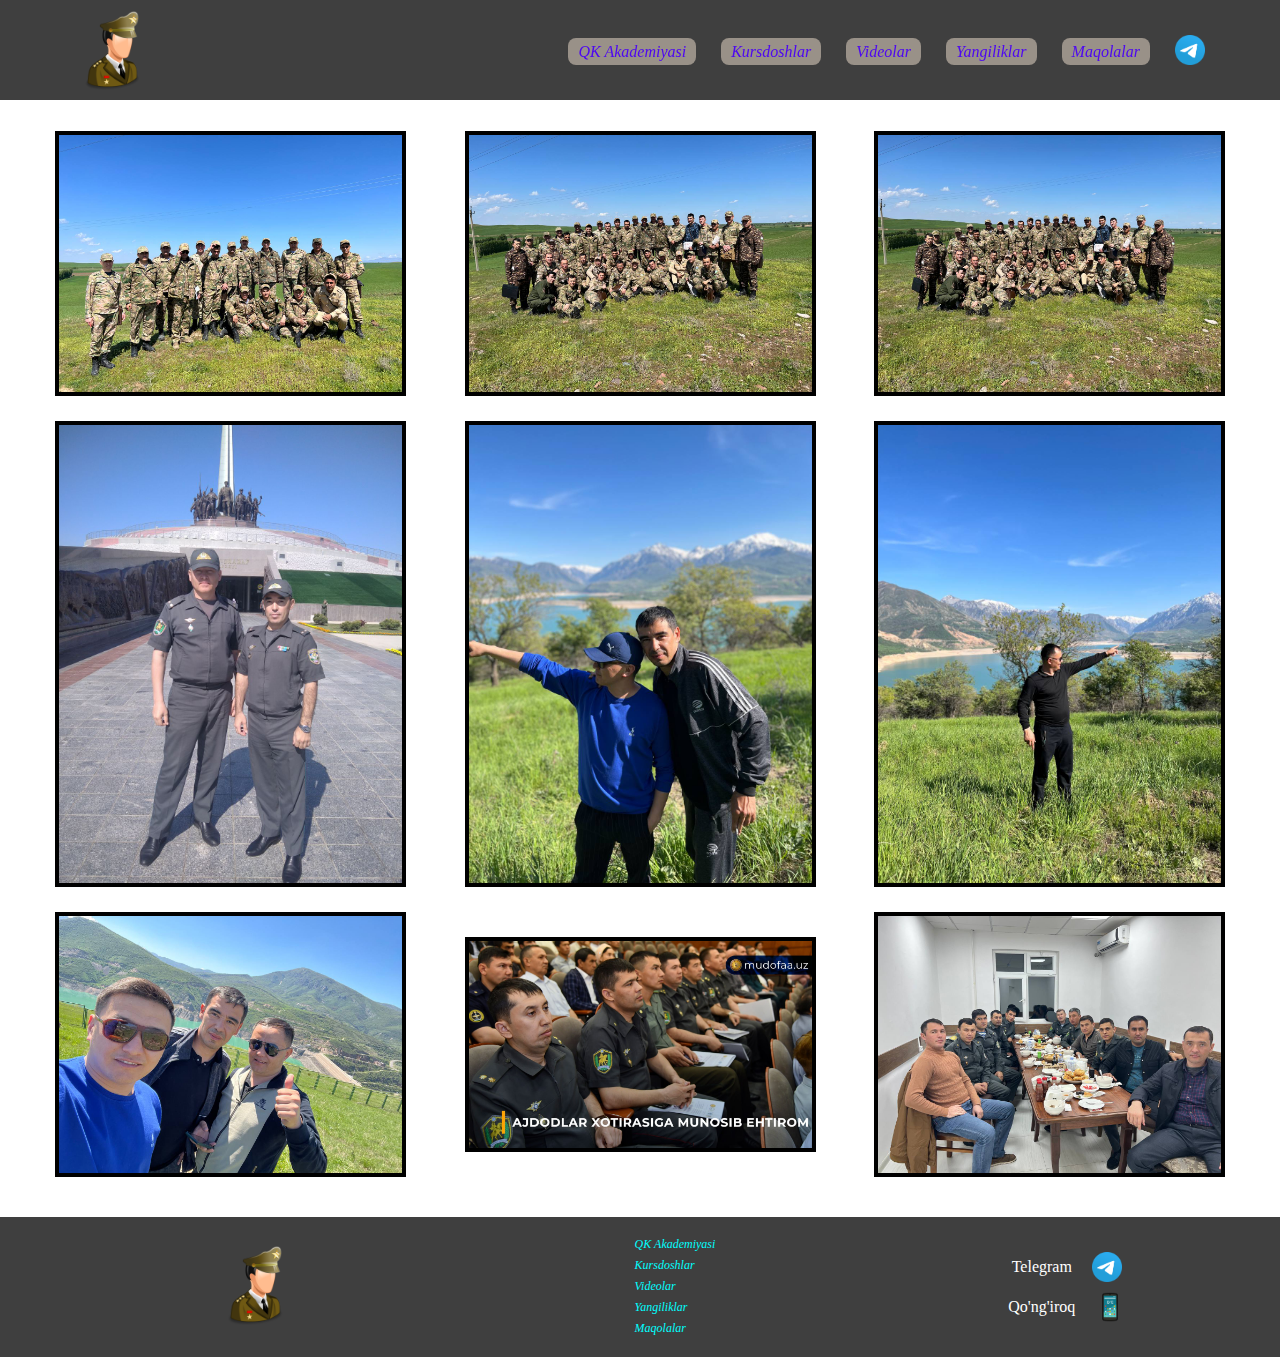
==== pages/Fotolavha/photo.html @ 2b433b81 "Akademiya saytimni 1-versiyasi" ====
<!DOCTYPE html>
<html lang="en">
<head>
    <meta charset="UTF-8">
    <meta http-equiv="X-UA-Compatible" content="IE=edge">
    <meta name="viewport" content="width=device-width, initial-scale=1.0">
    <link rel="stylesheet" href="styles/main.css">
    <title>Fotolavhalar</title>
</head>
<body>
  <header class="header">
    <div class="container">
      <div class="header__content">
        <a href="../../index.html" class="header__content-link-image">
          <img
            src="images/logo.png"
            alt="logo"
            class="header__content-image"
          />
        </a>
        <ul class="header__content-list">
          <li class="header__content-item">
            <a
              href="https://akad.uz/"
              target="_blank"
              class="header__content-link"
            >
              QK Akademiyasi
            </a>
          </li>
          <li class="header__content-item">
            <a href="../Kursdoshlar/klass.html" class="header__content-link"> Kursdoshlar </a>
          </li>
          <!-- <li class="header__content-item">
            <a href="../Fotolavha/photo.html" class="header__content-link"> Fotolavhalar </a>
          </li> -->
          <li class="header__content-item">
            <a href="../Video/video.html" class="header__content-link"> Videolar </a>
          </li>
          <li class="header__content-item">
            <a href="https://kun.uz/" target="_blank" class="header__content-link"> Yangiliklar </a>
          </li>
          <li class="header__content-item">
            <a href="#!" class="header__content-link"> Maqolalar </a>
          </li>
          <a target="_blank" href="https://t.me/+H0-gUC_6bEk1OTli" class="header__content-tgr">
            <img
              class="header__content-tgr"
              src="images/telegram.png"
              alt="tlg"
            />
          </a>
        </ul>
      </div>
    </div>
  </header>

  <section id="head">
  </section>

  <section class="stiker">
    <div class="container">
        <div class="stiker__content">
            <a class="stiker__content-link" href="#head">
                <img src="images/strelka.png" alt="strelka" class="stiker__content-image">
            </a>
        </div>
    </div>
</section>

      <main class="main">
        <div class="container">
          <div class="main__content">
            <img src="photos/4.jpg" alt="foto" class="main__content-image">
            <img src="photos/2.jpg" alt="foto" class="main__content-image">
            <img src="photos/3.jpg" alt="foto" class="main__content-image">
            <img src="photos/1.jpg" alt="foto" class="main__content-image">
            <img src="photos/5.jpg" alt="foto" class="main__content-image">
            <img src="photos/6.jpg" alt="foto" class="main__content-image">
            <img src="photos/8.jpg" alt="foto" class="main__content-image">
            <img src="photos/7.jpg" alt="foto" class="main__content-image">
            <img src="photos/9.jpg" alt="foto" class="main__content-image">
          </div>
        </div>
      </main>

      <footer class="footer">
        <div class="container">
          <div class="footer__content">
            <a href="../../index.html" class="footer__content-link-image">
              <img
                src="images/logo.png"
                alt="logo"
                class="footer__content-image"
              />
            </a>
            <ul class="footer__content-list1">
              <li class="footer__content-item">
                <a
                  href="https://akad.uz/"
                  target="_blank"
                  class="footer__content-link">
                  QK Akademiyasi
                </a>
              </li>
              <li class="footer__content-item">
                <a href="../Kursdoshlar/klass.html" class="footer__content-link"> Kursdoshlar </a>
              </li>
              <!-- <li class="footer__content-item">
                <a href="../Fotolavha/photo.html" class="footer__content-link"> Fotolavhalar </a>
              </li> -->
              <li class="footer__content-item">
                <a href="../Video/video.html" class="footer__content-link"> Videolar </a>
              </li>
              <li class="footer__content-item">
                <a href="https://kun.uz/"  target="_blank" class="footer__content-link"> Yangiliklar </a>
              </li>
              <li class="footer__content-item">
                <a href="#!" class="footer__content-link"> Maqolalar </a>
              </li>
            </ul>
            <ul class="footer__content-list2">
              <a href="https://t.me/+H0-gUC_6bEk1OTli" target="_blank" class="footer__content-tgr">Telegram
                <img
                  class="footer__content-tgr"
                  src="images/telegram.png"
                  alt="tlg"
                />
              </a>
              <a href="tel: +998917769944" class="footer__content-tel">Qo'ng'iroq
                <img
                  class="footer__content-tel"
                  src="images/telefon.png"
                  alt="tel"
                />
              </a>
            </ul>
          </div>
        </div>
      </footer>
</body>
</html>
---- pages/Fotolavha/styles/main.css ----
/* Setting start  */

* {
    padding: 0;
    margin: 0;
    box-sizing: border-box;
    list-style: none;
    text-decoration: none;
    scroll-behavior: smooth;
}

.container {
    max-width: 1200px;
    margin: 0 auto;
    padding: 0 15px;
}

/* Setting end */

/* ***************************************************************** */

/* Header start */

.header {
    background-color: rgba(0, 0, 0, 0.753);
    height: 100px;
    padding: 10px 0;
    width: 100%;
    z-index: 9999;
    top: 0;
    position: fixed;
}

.header__content {
    display: flex;
    justify-content: space-between;
    align-items: center;
}

.header__content-image {
    width: 100px;
    padding-left: 20px;
    transition: .5s;
}

.header__content-image:hover {
    transform: scale(1.1);
} 

.header__content-list {
    display: flex;
    justify-content: space-between;
    align-items: center;
    flex-direction: row;
    gap: 25px;
}

.header__content-link {
    color: #4e09f0;
    font-family: Georgia, 'Times New Roman', Times, serif;
    font-style: italic;
    font-weight: 500;
    padding: 5px 10px;
    background-color: rgba(250, 235, 215, 0.479);
    border-radius: 8px;
    transition: .3s;
}

.header__content-link:hover {
    background-color: #4e09f096;
    color: chartreuse;
    border-bottom: 3px solid chartreuse;
    border-right: 3px solid chartreuse;
}

.header__content-tgr {
    width: 50px;
    padding-right: 20px;
    transition: .5s;
}

.header__content-tgr:hover {
    transform: scale(1.05);
}

/* Header end*/
 
/* ************************************************** */

/* #Head start */
#head {
    height: 131px;
}
/* #Head end */

/* Stiker start */

.stiker__content-image {
    width: 50px;
    position: fixed;
    bottom: 0px;
    transition: .3s;
    left: 1286px;
}

.stiker__content-image:hover {
    transform: rotateY(180deg);
}

/* Stiker end */

/* ****************************************************** */

/* Main start */

.main__content {
    display: flex;
    justify-content: space-between;
    gap: 25px;
    align-items: center;
    flex-wrap: wrap;
    margin-bottom: 40px;
}

.main__content-image {
    max-width: 30%;
    border: 4px solid black;
    transition: .3s;
} 
.main__content-image:hover {
    transform: scale(1.05);
}

/* Main end */

/* ************************************************** */

/* Footer start */

.footer {
    background-color: rgba(0, 0, 0, 0.753);
}

.footer__content {
    display: flex;
    justify-content: space-around;
    align-items: center;
    gap: 50px;
    height: 140px;
}

.footer__content-image {
    width: 100px;
    padding-left: 20px;
    transition: .5s;
}

.footer__content-image:hover {
    transform: scale(1.2)
}

.footer__content-list1, .footer__content-list2 {
    display: flex;
    flex-direction: column;
}

.footer__content-link {
    color: aqua;
    font-family: Georgia, 'Times New Roman', Times, serif;
    font-weight: 500;
    font-style: italic;
    font-size: 12px;
    line-height: 21px;
    transition: .3s;
}

.footer__content-link:hover {
    color: chartreuse;
    border-bottom: 1px solid chartreuse;
}


.footer__content-tgr, .footer__content-tel  {
    display: flex;
    flex-direction: row;
    align-items: center;
    gap: 20px;
    justify-content: center;
    line-height: 40px;
    color: white;
    transition: .3s;
}

.footer__content-tgr:hover, .footer__content-tel:hover {
    color: chartreuse;
    transform: scale(1.05);
}


.footer__content-tgr, .footer__content-tel {
    width: 30px;
}

/* Footer end */
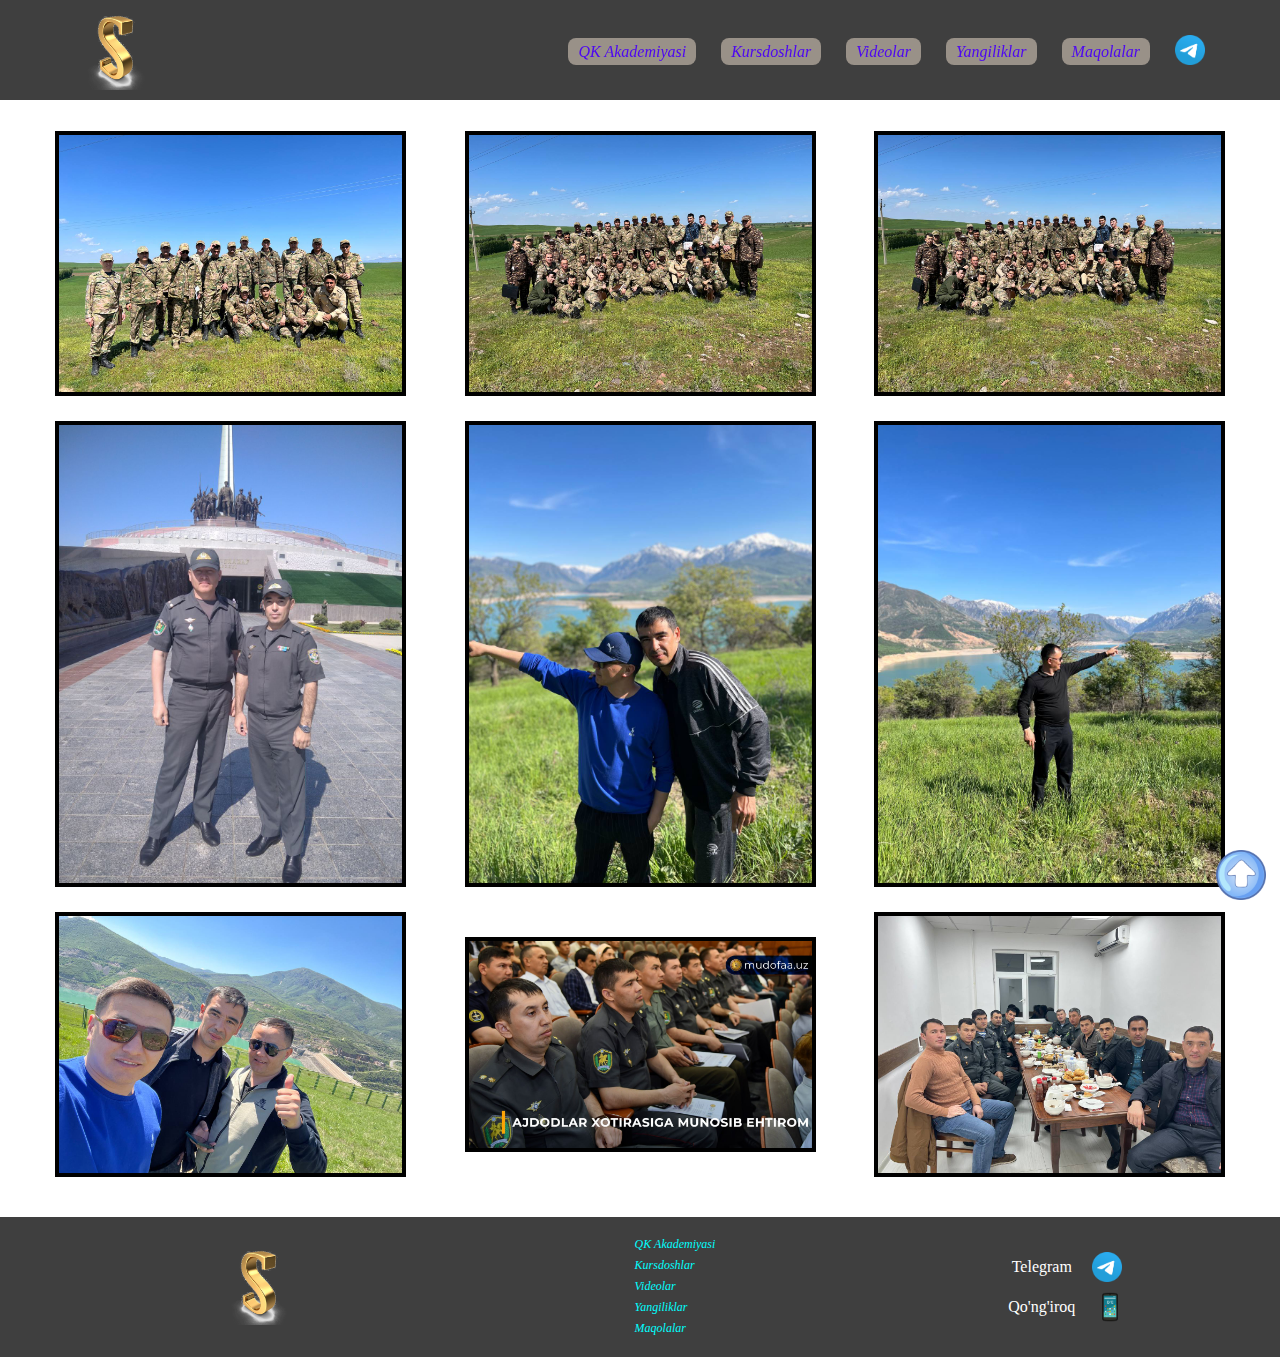
==== commit 224c782c: "Akademiya internetga qo'yishga" ====
--- a/pages/Fotolavha/photo.html
+++ b/pages/Fotolavha/photo.html
@@ -5,6 +5,7 @@
     <meta http-equiv="X-UA-Compatible" content="IE=edge">
     <meta name="viewport" content="width=device-width, initial-scale=1.0">
     <link rel="stylesheet" href="styles/main.css">
+    <link rel="icon" href="../../images/logo.png">
     <title>Fotolavhalar</title>
 </head>
 <body>
@@ -13,7 +14,7 @@
       <div class="header__content">
         <a href="../../index.html" class="header__content-link-image">
           <img
-            src="images/logo.png"
+            src="../../images/logo.png"
             alt="logo"
             class="header__content-image"
           />
@@ -41,12 +42,12 @@
             <a href="https://kun.uz/" target="_blank" class="header__content-link"> Yangiliklar </a>
           </li>
           <li class="header__content-item">
-            <a href="#!" class="header__content-link"> Maqolalar </a>
+            <a href="../Maqolalar/maqola.html" class="header__content-link"> Maqolalar </a>
           </li>
           <a target="_blank" href="https://t.me/+H0-gUC_6bEk1OTli" class="header__content-tgr">
             <img
               class="header__content-tgr"
-              src="images/telegram.png"
+              src="../../images/telegram.png"
               alt="tlg"
             />
           </a>
@@ -62,7 +63,7 @@
     <div class="container">
         <div class="stiker__content">
             <a class="stiker__content-link" href="#head">
-                <img src="images/strelka.png" alt="strelka" class="stiker__content-image">
+                <img src="../../images/strelka.png" alt="strelka" class="stiker__content-image">
             </a>
         </div>
     </div>
@@ -89,7 +90,7 @@
           <div class="footer__content">
             <a href="../../index.html" class="footer__content-link-image">
               <img
-                src="images/logo.png"
+                src="../../images/logo.png"
                 alt="logo"
                 class="footer__content-image"
               />
@@ -116,21 +117,21 @@
                 <a href="https://kun.uz/"  target="_blank" class="footer__content-link"> Yangiliklar </a>
               </li>
               <li class="footer__content-item">
-                <a href="#!" class="footer__content-link"> Maqolalar </a>
+                <a href="../Maqolalar/maqola.html" class="footer__content-link"> Maqolalar </a>
               </li>
             </ul>
             <ul class="footer__content-list2">
               <a href="https://t.me/+H0-gUC_6bEk1OTli" target="_blank" class="footer__content-tgr">Telegram
                 <img
                   class="footer__content-tgr"
-                  src="images/telegram.png"
+                  src="../../images/telegram.png"
                   alt="tlg"
                 />
               </a>
               <a href="tel: +998917769944" class="footer__content-tel">Qo'ng'iroq
                 <img
                   class="footer__content-tel"
-                  src="images/telefon.png"
+                  src="../../images/telefon.png"
                   alt="tel"
                 />
               </a>
--- a/pages/Fotolavha/styles/main.css
+++ b/pages/Fotolavha/styles/main.css
@@ -1,18 +1,18 @@
 /* Setting start  */
 
 * {
-    padding: 0;
-    margin: 0;
-    box-sizing: border-box;
-    list-style: none;
-    text-decoration: none;
-    scroll-behavior: smooth;
+  padding: 0;
+  margin: 0;
+  box-sizing: border-box;
+  list-style: none;
+  text-decoration: none;
+  scroll-behavior: smooth;
 }
 
 .container {
-    max-width: 1200px;
-    margin: 0 auto;
-    padding: 0 15px;
+  max-width: 1200px;
+  margin: 0 auto;
+  padding: 0 15px;
 }
 
 /* Setting end */
@@ -22,183 +22,653 @@
 /* Header start */
 
 .header {
-    background-color: rgba(0, 0, 0, 0.753);
-    height: 100px;
-    padding: 10px 0;
-    width: 100%;
-    z-index: 9999;
-    top: 0;
-    position: fixed;
+  background-color: rgba(0, 0, 0, 0.753);
+  height: 100px;
+  padding: 10px 0;
+  width: 100%;
+  z-index: 9999;
+  top: 0;
+  position: fixed;
 }
 
 .header__content {
-    display: flex;
-    justify-content: space-between;
-    align-items: center;
+  display: flex;
+  justify-content: space-between;
+  align-items: center;
 }
 
 .header__content-image {
-    width: 100px;
-    padding-left: 20px;
-    transition: .5s;
+  width: 100px;
+  padding-left: 20px;
+  transition: 0.5s;
 }
 
 .header__content-image:hover {
-    transform: scale(1.1);
-} 
+  transform: scale(1.1);
+}
 
 .header__content-list {
-    display: flex;
-    justify-content: space-between;
-    align-items: center;
-    flex-direction: row;
-    gap: 25px;
+  display: flex;
+  justify-content: space-between;
+  align-items: center;
+  flex-direction: row;
+  gap: 25px;
 }
 
 .header__content-link {
-    color: #4e09f0;
-    font-family: Georgia, 'Times New Roman', Times, serif;
-    font-style: italic;
-    font-weight: 500;
-    padding: 5px 10px;
-    background-color: rgba(250, 235, 215, 0.479);
-    border-radius: 8px;
-    transition: .3s;
+  color: #4e09f0;
+  font-family: Georgia, "Times New Roman", Times, serif;
+  font-style: italic;
+  font-weight: 500;
+  padding: 5px 10px;
+  background-color: rgba(250, 235, 215, 0.479);
+  border-radius: 8px;
+  transition: 0.3s;
 }
 
 .header__content-link:hover {
-    background-color: #4e09f096;
-    color: chartreuse;
-    border-bottom: 3px solid chartreuse;
-    border-right: 3px solid chartreuse;
+  background-color: #4e09f096;
+  color: chartreuse;
+  border-bottom: 3px solid chartreuse;
+  border-right: 3px solid chartreuse;
 }
 
 .header__content-tgr {
-    width: 50px;
-    padding-right: 20px;
-    transition: .5s;
+  width: 50px;
+  padding-right: 20px;
+  transition: 0.5s;
 }
 
 .header__content-tgr:hover {
-    transform: scale(1.05);
+  transform: scale(1.05);
 }
 
 /* Header end*/
- 
+
 /* ************************************************** */
 
 /* #Head start */
 #head {
-    height: 131px;
+  height: 131px;
 }
 /* #Head end */
 
 /* Stiker start */
 
 .stiker__content-image {
+  width: 50px;
+  position: fixed;
+  bottom: 0px;
+  transition: 0.3s;
+  left: 1286px;
+}
+
+.stiker__content-image:hover {
+  transform: rotateY(180deg);
+}
+
+/* Stiker end */
+
+/* ****************************************************** */
+
+/* Main start */
+
+.main__content {
+  display: flex;
+  justify-content: space-between;
+  gap: 25px;
+  align-items: center;
+  flex-wrap: wrap;
+  margin-bottom: 40px;
+}
+
+.main__content-image {
+  max-width: 30%;
+  border: 4px solid black;
+  transition: 0.3s;
+}
+.main__content-image:hover {
+  transform: scale(1.05);
+}
+
+/* Main end */
+
+/* ************************************************** */
+
+/* Footer start */
+
+.footer {
+  background-color: rgba(0, 0, 0, 0.753);
+}
+
+.footer__content {
+  display: flex;
+  justify-content: space-around;
+  align-items: center;
+  gap: 50px;
+  height: 140px;
+}
+
+.footer__content-image {
+  width: 100px;
+  padding-left: 20px;
+  transition: 0.5s;
+}
+
+.footer__content-image:hover {
+  transform: scale(1.2);
+}
+
+.footer__content-list1,
+.footer__content-list2 {
+  display: flex;
+  flex-direction: column;
+}
+
+.footer__content-link {
+  color: aqua;
+  font-family: Georgia, "Times New Roman", Times, serif;
+  font-weight: 500;
+  font-style: italic;
+  font-size: 12px;
+  line-height: 21px;
+  transition: 0.3s;
+}
+
+.footer__content-link:hover {
+  color: chartreuse;
+  border-bottom: 1px solid chartreuse;
+}
+
+.footer__content-tgr,
+.footer__content-tel {
+  display: flex;
+  flex-direction: row;
+  align-items: center;
+  gap: 20px;
+  justify-content: center;
+  line-height: 40px;
+  color: white;
+  transition: 0.3s;
+}
+
+.footer__content-tgr:hover,
+.footer__content-tel:hover {
+  color: chartreuse;
+  transform: scale(1.05);
+}
+
+.footer__content-tgr,
+.footer__content-tel {
+  width: 30px;
+}
+
+/* Footer end */
+
+/* ********************************************* */
+/* ********************************************* */
+/* ********************************************* */
+/* ********************************************* */
+/* ********************************************* */
+
+/* Adaptirovanie start */
+
+@media (max-width: 1400px) {
+  .stiker__content-image {
+    bottom: 0px;
+    left: 1396px;
+  }
+}
+
+@media (max-width: 1280px) {
+  .stiker__content-image {
+    bottom: 0px;
+    left: 1216px;
+  }
+}
+
+@media (max-width: 1210px) {
+  .stiker__content-image {
+    left: 1136px;
+  }
+}
+
+@media (max-width: 1140px) {
+  .stiker__content-image {
+    left: 1050px;
+  }
+}
+
+@media (max-width: 1040px) {
+  .stiker__content-image {
+    left: 950px;
+  }
+}
+
+@media (max-width: 950px) {
+  .stiker__content-image {
+    left: 890px;
+    width: 30px;
+  }
+
+  .header {
+    height: 60px;
+  }
+
+  .header__content-image {
+    width: 60px;
+  }
+
+  .header__content-list {
+    gap: 15px;
+  }
+
+  .header__content-link {
+    font-weight: 300;
+    padding: 3px 6px;
+    font-size: 12px;
+  }
+
+  .header__content-tgr {
+    width: 40px;
+    padding-top: 2px;
+  }
+
+  #head {
+    height: 75px;
+  }
+
+  .main__content {
+    margin-bottom: 20px;
+  }
+
+  .footer__content {
+    height: 80px;
+    justify-content: space-evenly;
+  }
+
+  .footer__content-image {
+    width: 60px;
+  }
+
+  .footer__content-list1 {
+    flex-direction: row;
+    flex-wrap: wrap;
+    align-items: center;
+    max-width: 40%;
+    gap: 10px;
+  }
+
+  .footer__content-link {
+    font-weight: 300;
+    font-size: 12px;
+    line-height: 0cm;
+  }
+
+  .footer__content-tgr,
+  .footer__content-tel {
+    font-size: 12px;
+    gap: 10px;
+  }
+
+  .footer__content-tgr,
+  .footer__content-tel {
+    width: 20px;
+  }
+}
+
+@media (max-width: 880px) {
+  .stiker__content-image {
+    left: 840px;
+    width: 30px;
+  }
+}
+
+@media (max-width: 840px) {
+  .stiker__content-image {
+    left: 780px;
+    width: 30px;
+  }
+}
+
+@media (max-width: 780px) {
+  .stiker__content-image {
+    left: 730px;
+    width: 30px;
+  }
+}
+
+@media (max-width: 730px) {
+  .stiker__content-image {
+    left: 690px;
+    width: 30px;
+  }
+}
+
+@media (max-width: 690px) {
+  .stiker__content-image {
+    left: 650px;
+    width: 30px;
+  }
+}
+
+@media (max-width: 650px) {
+  .stiker__content-image {
+    left: 610px;
+    width: 30px;
+  }
+
+  .main__content {
+    min-height: 82vh;
+    gap: 5px;
+    display: inline-block;
+    margin-left: 40px;
+  }
+}
+
+@media (max-width: 620px) {
+  .stiker__content-image {
+    bottom: 40px;
+    left: 590px;
+    width: 20px;
+  }
+
+  .main__content {
+    min-height: 88.5vh;
+  }
+
+  .main__content-image {
+    max-width: 31%;
+  }
+
+  .header {
+    height: 40px;
+    margin-top: 0;
+    padding-top: 0;
+  }
+
+  .header__content-image {
     width: 50px;
-    position: fixed;
-    bottom: 0px;
-    transition: .3s;
-    left: 1286px;
-}
-
-.stiker__content-image:hover {
-    transform: rotateY(180deg);
-}
-
-/* Stiker end */
-
-/* ****************************************************** */
-
-/* Main start */
-
-.main__content {
-    display: flex;
-    justify-content: space-between;
-    gap: 25px;
-    align-items: center;
+    margin-top: 4px;
+  }
+
+  .header__content-list {
+    gap: 8px;
+  }
+
+  .header__content-link {
+    font-weight: 200;
+    padding: 2px 4px;
+    font-size: 8px;
+  }
+
+  .header__content-tgr {
+    width: 33px;
+    padding-top: 4px;
+  }
+
+  #head {
+    height: 45px;
+  }
+
+  .main__content {
+    margin-bottom: 20px;
+    gap: 0;
+    margin-bottom: 4px;
+  }
+
+  .footer__content {
+    height: 40px;
+    justify-content: space-evenly;
+  }
+
+  .footer__content-image {
+    width: 50px;
+  }
+
+  .footer__content-list1 {
+    flex-direction: row;
     flex-wrap: wrap;
-    margin-bottom: 40px;
-}
-
-.main__content-image {
-    max-width: 30%;
-    border: 4px solid black;
-    transition: .3s;
-} 
-.main__content-image:hover {
-    transform: scale(1.05);
-}
-
-/* Main end */
-
-/* ************************************************** */
-
-/* Footer start */
-
-.footer {
-    background-color: rgba(0, 0, 0, 0.753);
-}
-
-.footer__content {
-    display: flex;
-    justify-content: space-around;
-    align-items: center;
-    gap: 50px;
-    height: 140px;
-}
-
-.footer__content-image {
-    width: 100px;
-    padding-left: 20px;
-    transition: .5s;
-}
-
-.footer__content-image:hover {
-    transform: scale(1.2)
-}
-
-.footer__content-list1, .footer__content-list2 {
-    display: flex;
-    flex-direction: column;
-}
-
-.footer__content-link {
-    color: aqua;
-    font-family: Georgia, 'Times New Roman', Times, serif;
-    font-weight: 500;
-    font-style: italic;
-    font-size: 12px;
-    line-height: 21px;
-    transition: .3s;
-}
-
-.footer__content-link:hover {
-    color: chartreuse;
-    border-bottom: 1px solid chartreuse;
-}
-
-
-.footer__content-tgr, .footer__content-tel  {
-    display: flex;
-    flex-direction: row;
-    align-items: center;
-    gap: 20px;
-    justify-content: center;
-    line-height: 40px;
-    color: white;
-    transition: .3s;
-}
-
-.footer__content-tgr:hover, .footer__content-tel:hover {
-    color: chartreuse;
-    transform: scale(1.05);
-}
-
-
-.footer__content-tgr, .footer__content-tel {
-    width: 30px;
-}
-
-/* Footer end */+    max-width: 40%;
+    gap: 5px;
+    line-height: 0.2cm;
+  }
+
+  .footer__content-link {
+    font-weight: 200;
+    font-size: 8px;
+    line-height: 0cm;
+  }
+
+  .footer__content-tgr,
+  .footer__content-tel {
+    font-size: 8px;
+    gap: 4px;
+    line-height: 0cm;
+  }
+
+  .footer__content-tgr,
+  .footer__content-tel {
+    width: 10px;
+  }
+}
+
+@media (max-width: 590px) {
+  .stiker__content-image {
+    left: 550px;
+  }
+}
+
+@media (max-width: 550px) {
+  .stiker__content-image {
+    left: 520px;
+  }
+}
+
+@media (max-width: 520px) {
+  .stiker__content-image {
+    bottom: 45px;
+    left: 490px;
+    width: 16px;
+  }
+  .main__content {
+    margin-left: 30px;
+  }
+}
+
+@media (max-width: 490px) {
+  .stiker__content-image {
+    left: 470px;
+  }
+}
+
+@media (max-width: 470px) {
+  .stiker__content-image {
+    left: 450px;
+  }
+}
+
+@media (max-width: 450px) {
+  .stiker__content-image {
+    left: 430px;
+  }
+}
+
+@media (max-width: 430px) {
+  .stiker__content-image {
+    left: 410px;
+  }
+}
+
+@media (max-width: 410px) {
+  .stiker__content-image {
+    left: 395px;
+    width: 10px;
+  }
+
+  .header {
+    height: 33px;
+    margin-top: 0;
+    padding-top: 0;
+  }
+
+  .header__content-image {
+    width: 40px;
+    margin-top: 4px;
+  }
+
+  .header__content-list {
+    gap: 6px;
+  }
+
+  .header__content-link {
+    font-weight: 100;
+    padding: 1px 2px;
+    font-size: 7px;
+  }
+
+  .header__content-tgr {
+    width: 30px;
+    padding-top: 4px;
+  }
+
+  #head {
+    height: 45px;
+  }
+
+  .main__content {
+    min-height: 89.1vh;
+  }
+
+  .footer__content {
+    height: 35px;
+    justify-content: space-evenly;
+  }
+
+  .footer__content-image {
+    width: 40px;
+  }
+
+  .footer__content-list1 {
+    gap: 4px;
+  }
+
+  .footer__content-link {
+    font-weight: 100;
+    font-size: 7px;
+  }
+
+  .footer__content-tgr,
+  .footer__content-tel {
+    font-size: 7px;
+  }
+
+  .footer__content-tgr,
+  .footer__content-tel {
+    width: 8px;
+  }
+}
+
+@media (max-width: 400px) {
+  .stiker__content-image {
+    bottom: 30px;
+    left: 380px;
+  }
+}
+
+@media (max-width: 380px) {
+  .stiker__content-image {
+    left: 370px;
+  }
+}
+
+@media (max-width: 370px) {
+  .stiker__content-image {
+    left: 350px;
+  }
+}
+
+@media (max-width: 350px) {
+  .stiker__content-image {
+    left: 330px;
+  }
+
+  .header {
+    height: 289x;
+  }
+
+  .header__content-image {
+    width: 35px;
+    padding-top: 3px;
+  }
+
+  .header__content-list {
+    gap: 4px;
+  }
+
+  .header__content-link {
+    font-size: 6px;
+  }
+
+  .header__content-tgr {
+    width: 30px;
+  }
+
+  #head {
+    height: 35px;
+  }
+
+  .main__content {
+    min-height: 91.1vh;
+  }
+
+  .footer {
+    margin-bottom: 0;
+    padding-bottom: 0;
+  }
+
+  .footer__content {
+    height: 30px;
+  }
+
+  .footer__content-image {
+    width: 35px;
+  }
+
+  .footer__content-link {
+    font-size: 6px;
+  }
+
+  .footer__content-tgr,
+  .footer__content-tel {
+    font-size: 5px;
+  }
+
+  .footer__content-tgr,
+  .footer__content-tel {
+    width: 7px;
+  }
+}
+
+@media (max-width: 330px) {
+  .stiker__content-image {
+    left: 320px;
+  }
+}
+
+@media (max-width: 320px) {
+  .stiker__content-image {
+    bottom: 33px;
+    left: 310px;
+  }
+  .main__content {
+    margin-left: 10px;
+    min-height: 85vh;
+  }
+}
+
+@media (max-width: 310px) {
+  .stiker__content-image {
+    left: 300px;
+  }
+}
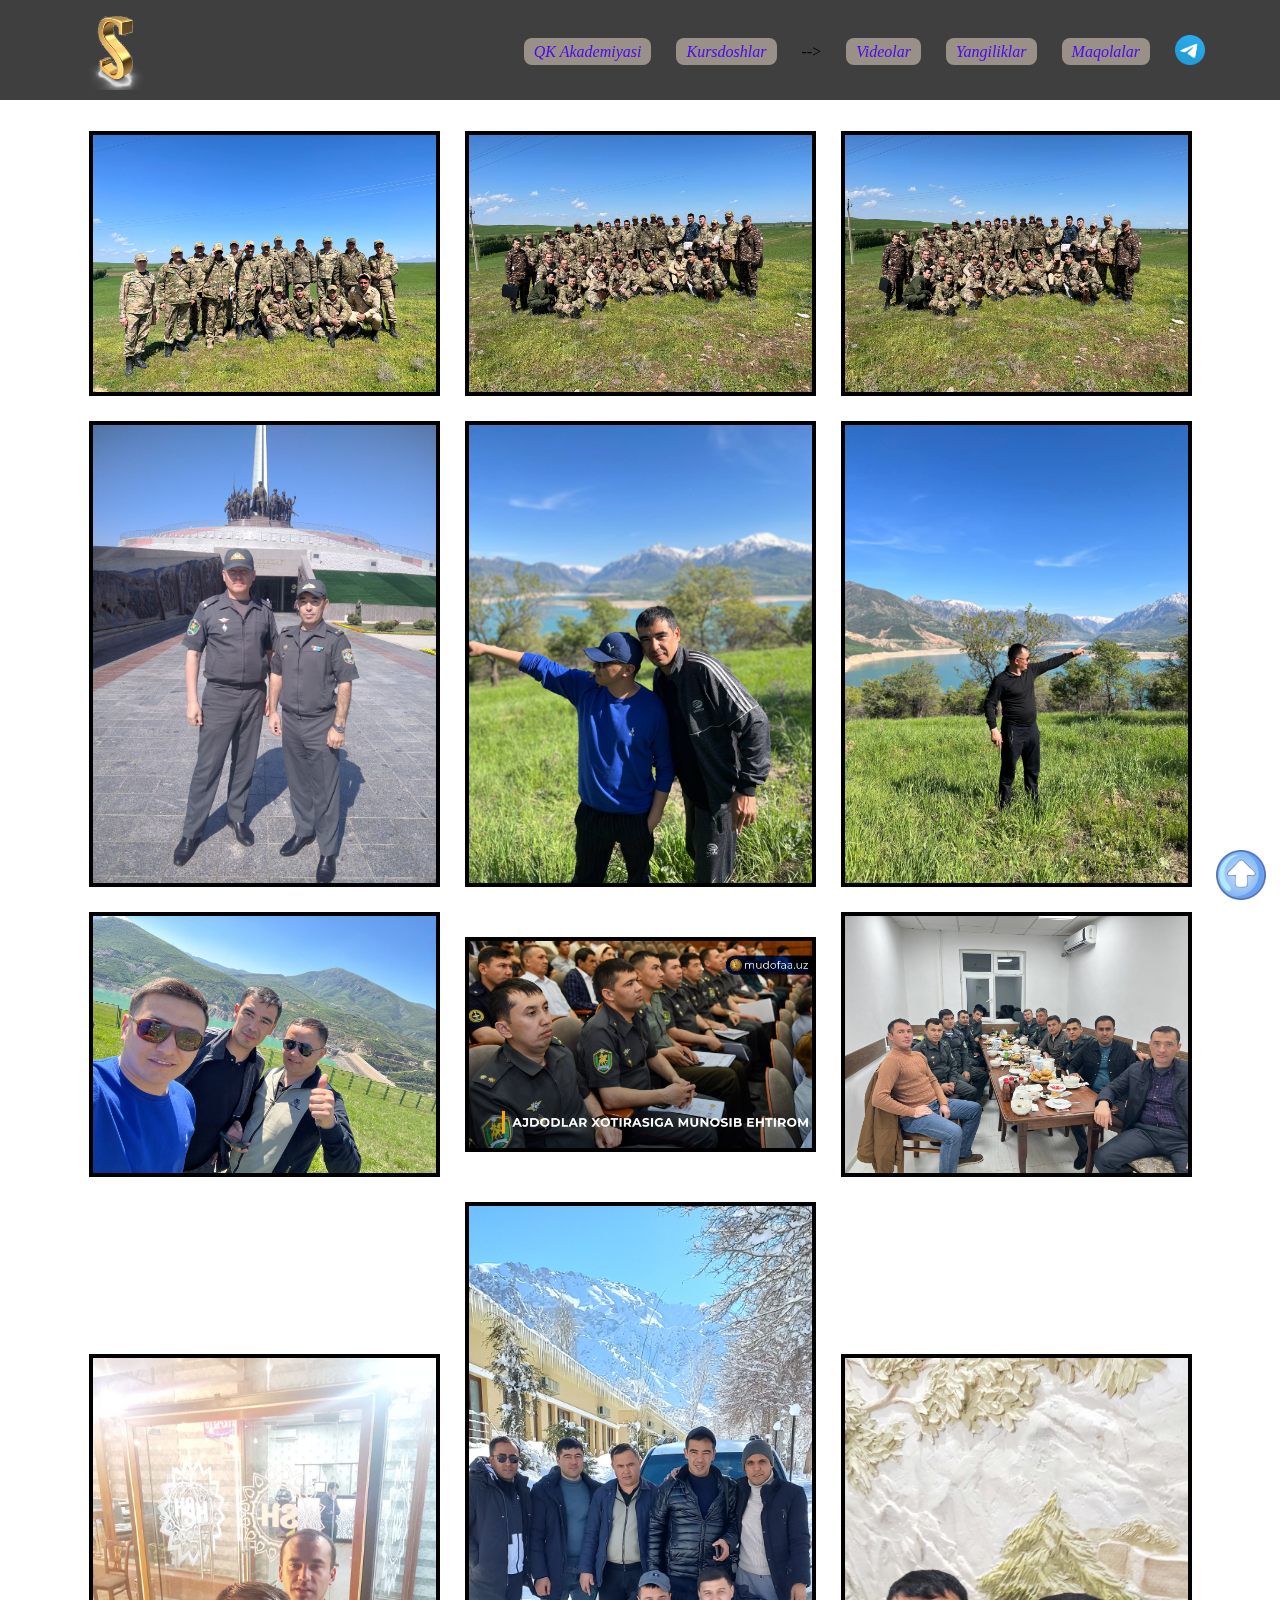
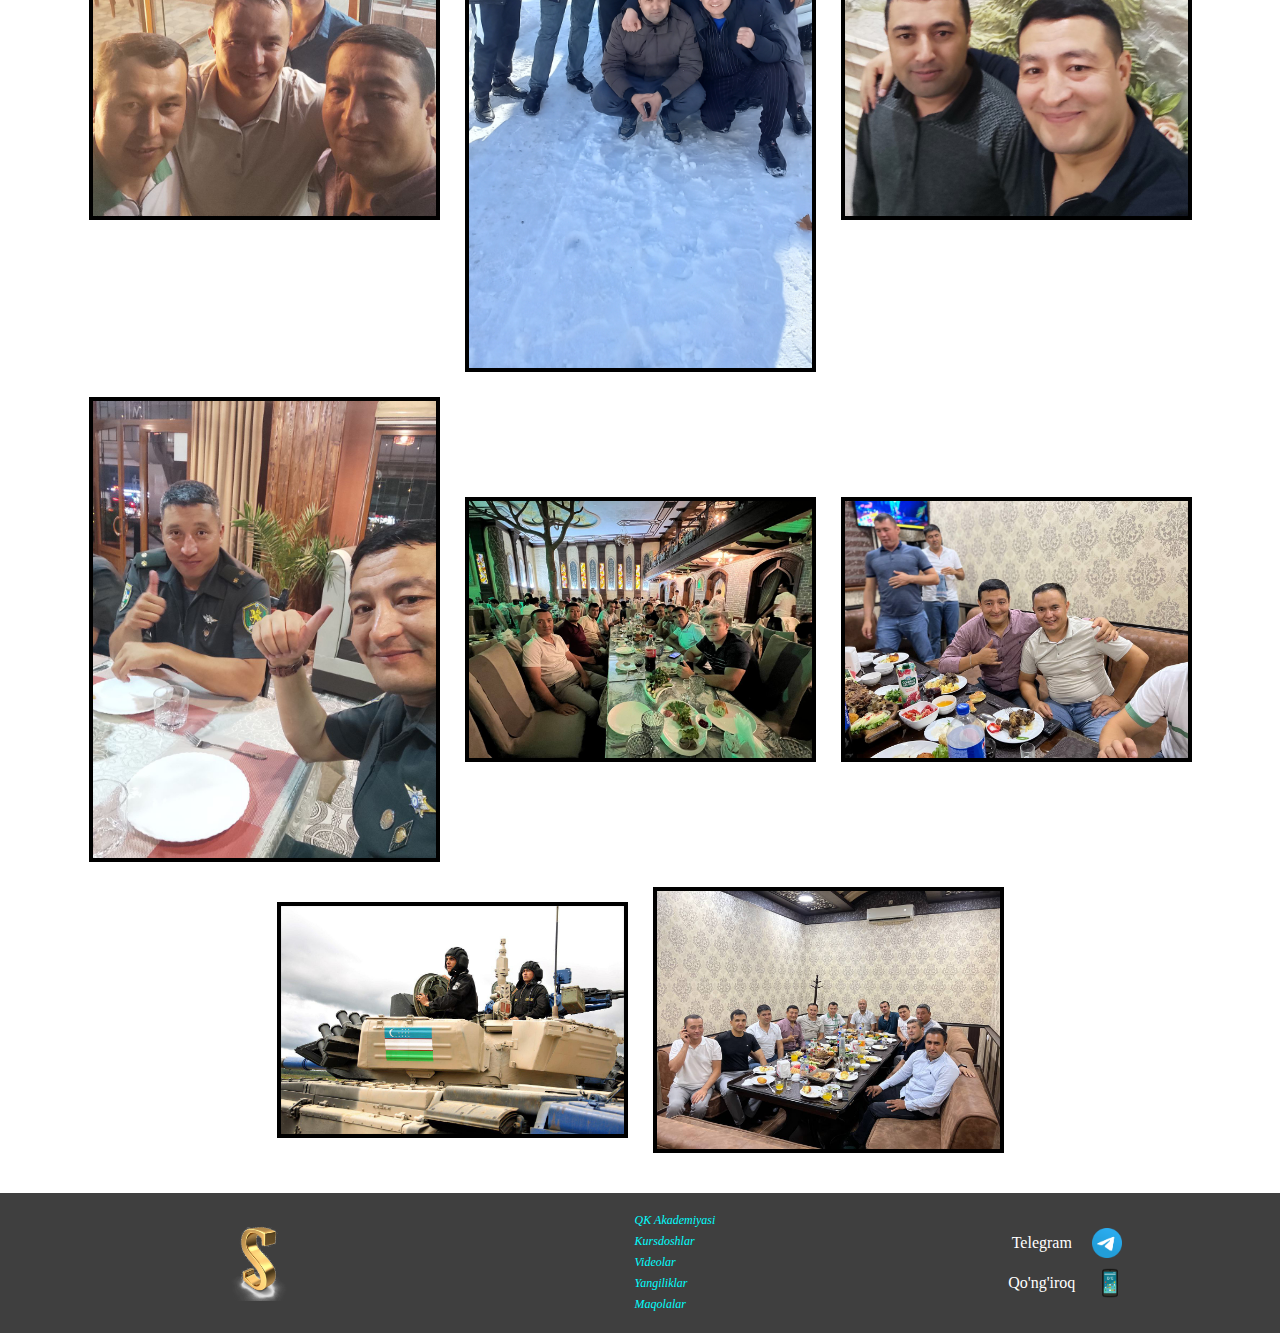
==== commit 18b2fc0f: "Rasmlar yangilandi" ====
--- a/pages/Fotolavha/photo.html
+++ b/pages/Fotolavha/photo.html
@@ -33,7 +33,7 @@
             <a href="../Kursdoshlar/klass.html" class="header__content-link"> Kursdoshlar </a>
           </li>
           <!-- <li class="header__content-item">
-            <a href="../Fotolavha/photo.html" class="header__content-link"> Fotolavhalar </a>
+            <!-- <a href="../Fotolavha/photo.html" class="header__content-link"> Fotolavhalar </a> -->
           </li> -->
           <li class="header__content-item">
             <a href="../Video/video.html" class="header__content-link"> Videolar </a>
@@ -81,6 +81,14 @@
             <img src="photos/8.jpg" alt="foto" class="main__content-image">
             <img src="photos/7.jpg" alt="foto" class="main__content-image">
             <img src="photos/9.jpg" alt="foto" class="main__content-image">
+            <img src="photos/10.jpg" alt="foto" class="main__content-image">
+            <img src="photos/11.jpg" alt="foto" class="main__content-image">
+            <img src="photos/16.jpg" alt="foto" class="main__content-image">
+            <img src="photos/13.jpg" alt="foto" class="main__content-image">
+            <img src="photos/14.jpg" alt="foto" class="main__content-image">
+            <img src="photos/15.jpg" alt="foto" class="main__content-image">
+            <img src="photos/12.jpg" alt="foto" class="main__content-image">
+            <img src="photos/17.jpg" alt="foto" class="main__content-image">
           </div>
         </div>
       </main>
--- a/pages/Fotolavha/styles/main.css
+++ b/pages/Fotolavha/styles/main.css
@@ -114,12 +114,12 @@
 /* Main start */
 
 .main__content {
+  margin-bottom: 40px;
   display: flex;
-  justify-content: space-between;
+  justify-content: center;
   gap: 25px;
   align-items: center;
   flex-wrap: wrap;
-  margin-bottom: 40px;
 }
 
 .main__content-image {
@@ -327,14 +327,18 @@
 @media (max-width: 840px) {
   .stiker__content-image {
     left: 780px;
-    width: 30px;
   }
 }
 
 @media (max-width: 780px) {
   .stiker__content-image {
+    left: 750px;
+  }
+}
+
+@media (max-width: 750px) {
+  .stiker__content-image {
     left: 730px;
-    width: 30px;
   }
 }
 
@@ -360,9 +364,13 @@
 
   .main__content {
     min-height: 82vh;
-    gap: 5px;
-    display: inline-block;
-    margin-left: 40px;
+    gap: 15px;
+    margin-left: 16px;
+  }
+
+  .main__content-image {
+    max-width: 45%;
+    border: 2px solid black;
   }
 }
 
@@ -375,10 +383,7 @@
 
   .main__content {
     min-height: 88.5vh;
-  }
-
-  .main__content-image {
-    max-width: 31%;
+    margin-bottom: 14px;
   }
 
   .header {
@@ -409,12 +414,6 @@
 
   #head {
     height: 45px;
-  }
-
-  .main__content {
-    margin-bottom: 20px;
-    gap: 0;
-    margin-bottom: 4px;
   }
 
   .footer__content {
@@ -472,7 +471,9 @@
     width: 16px;
   }
   .main__content {
-    margin-left: 30px;
+    margin-top: 6px;
+    margin-left: 10px;
+    gap: 5px;
   }
 }
 
@@ -672,3 +673,9 @@
     left: 300px;
   }
 }
+
+@media (max-width: 310px) {
+  .stiker__content-image {
+    left: 270px;
+  }
+}
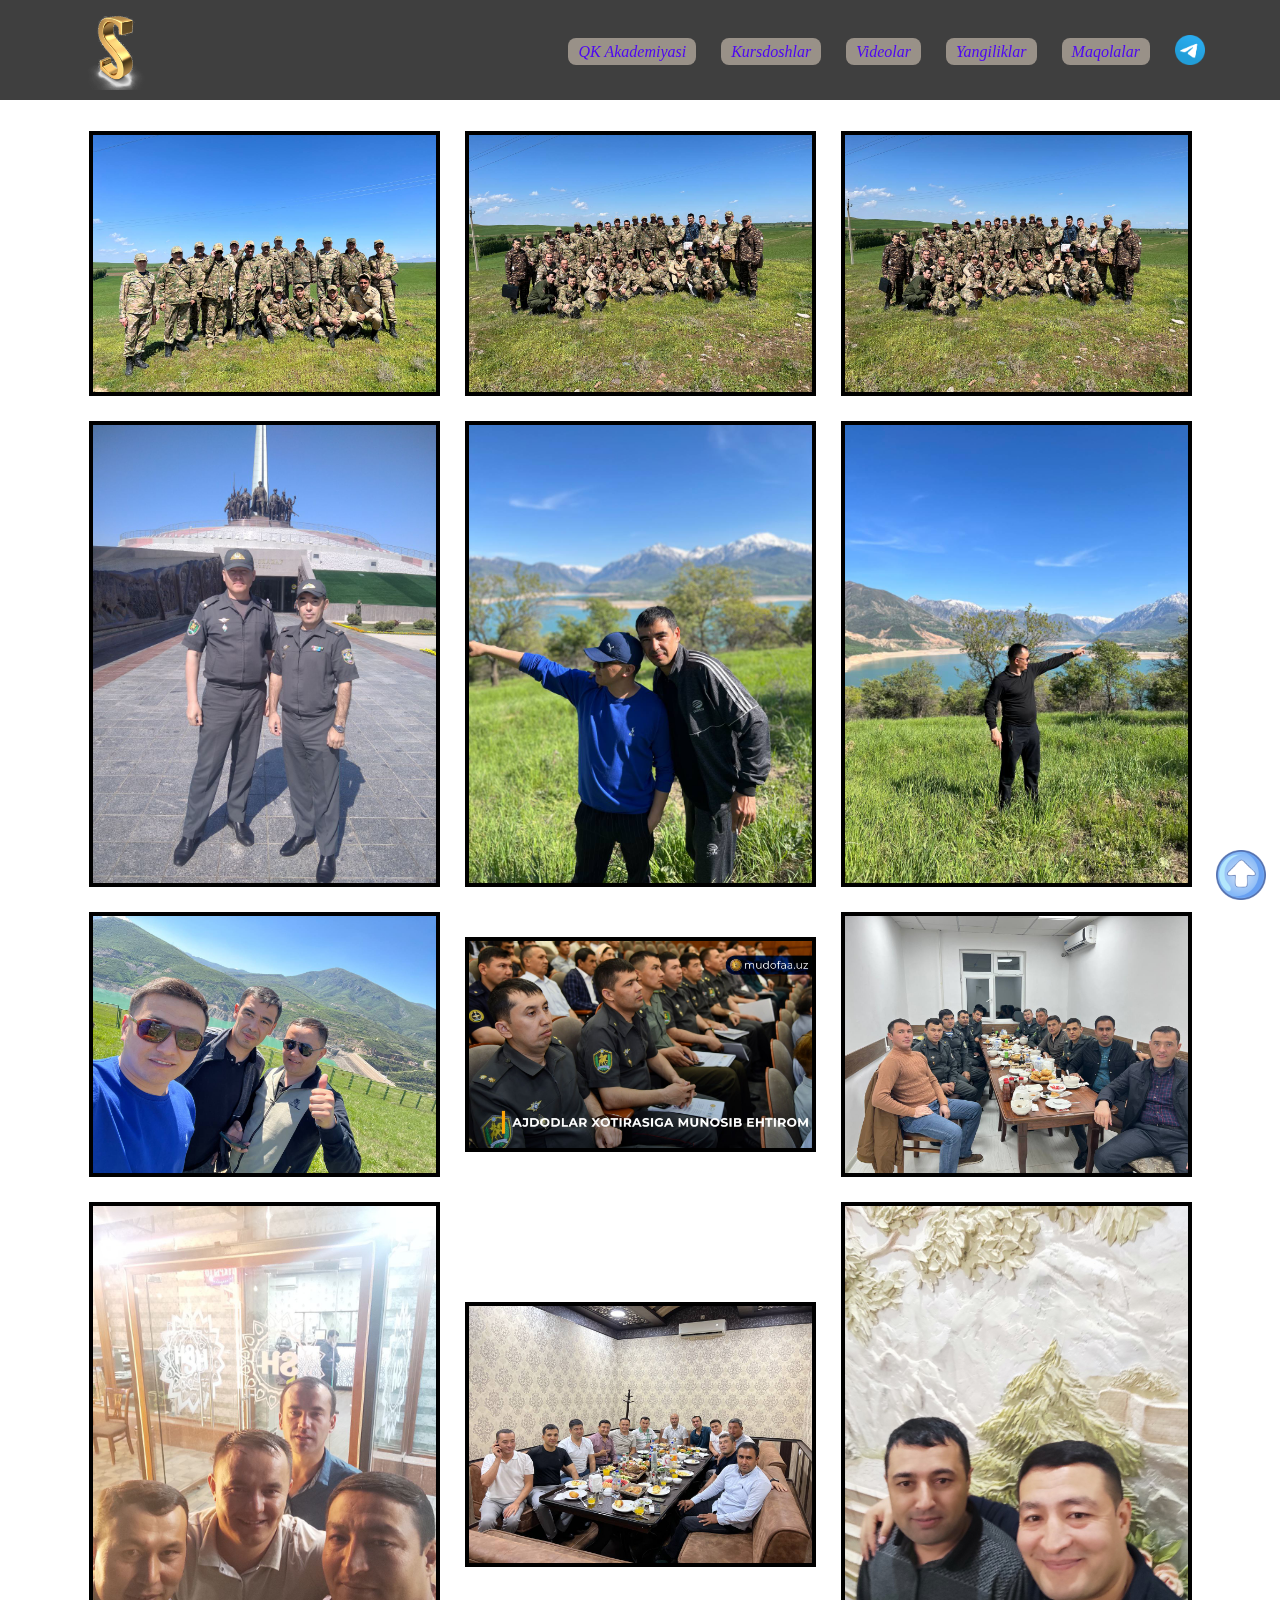
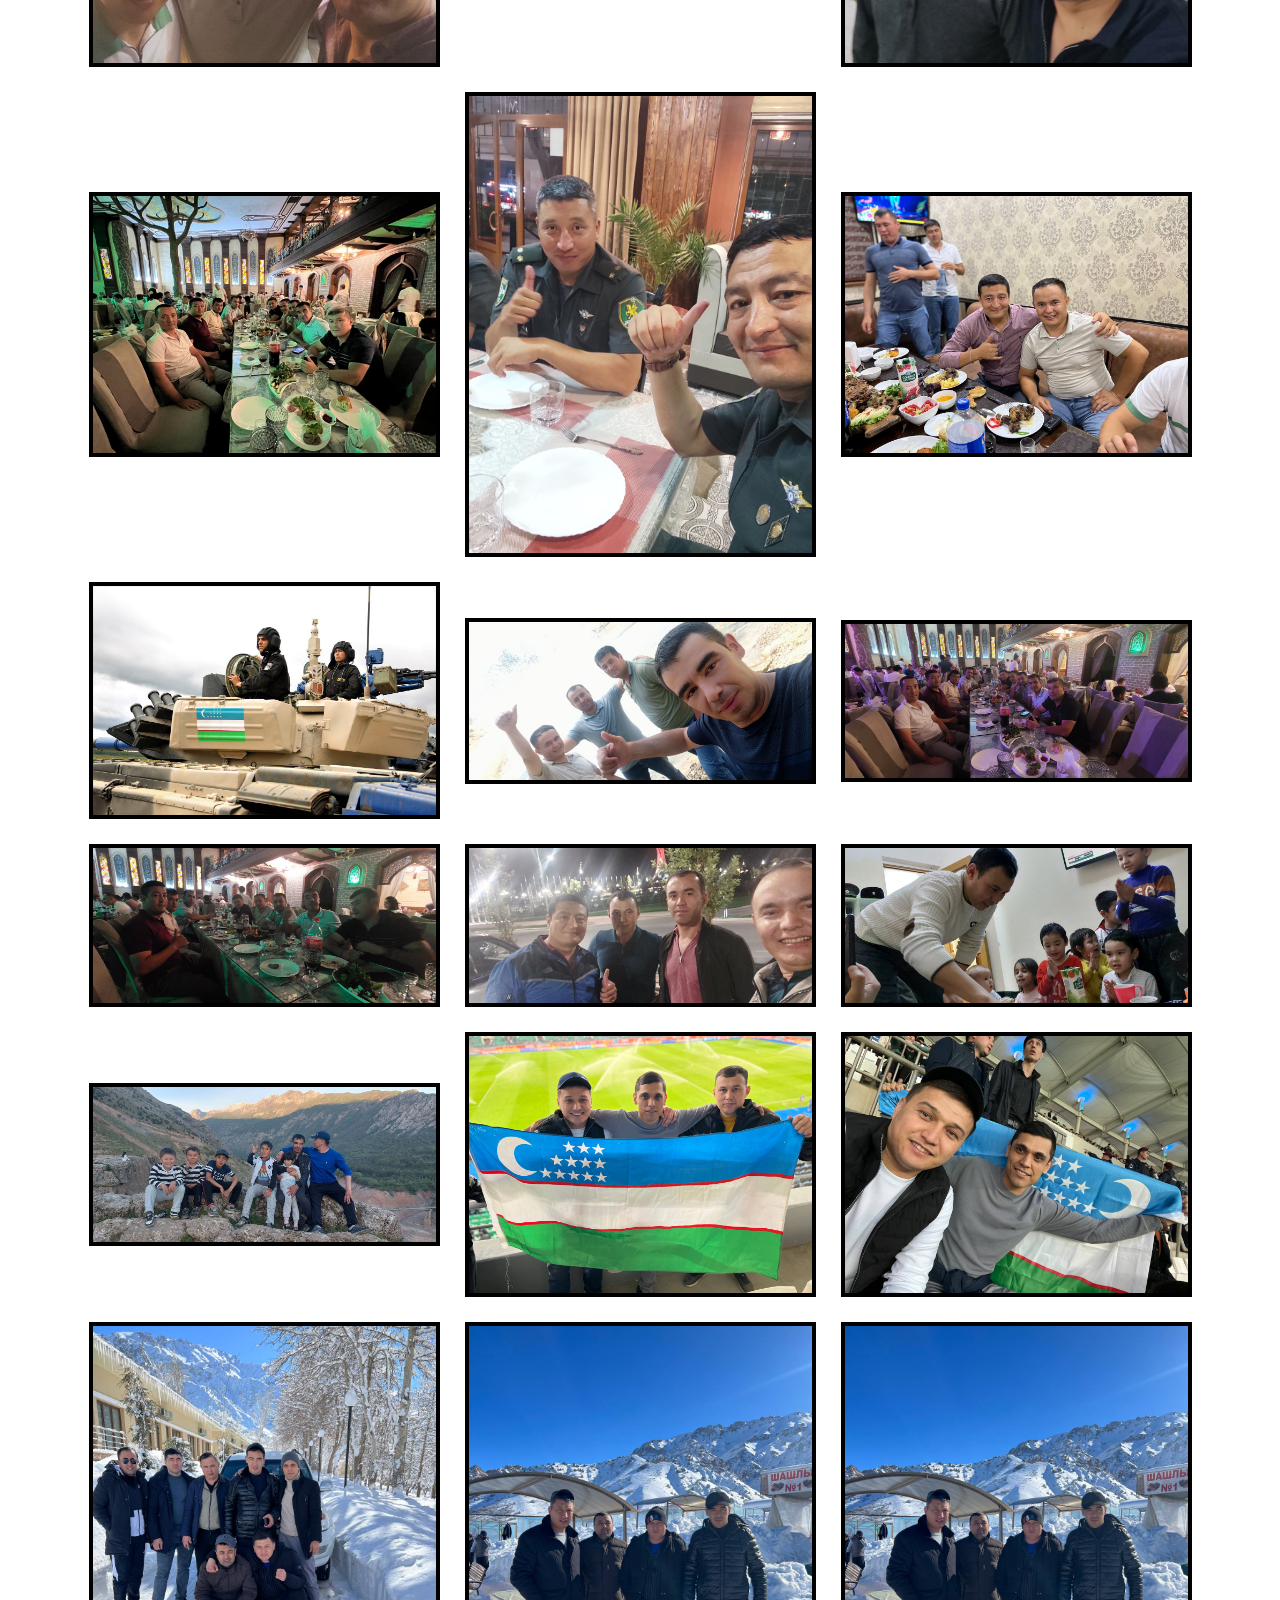
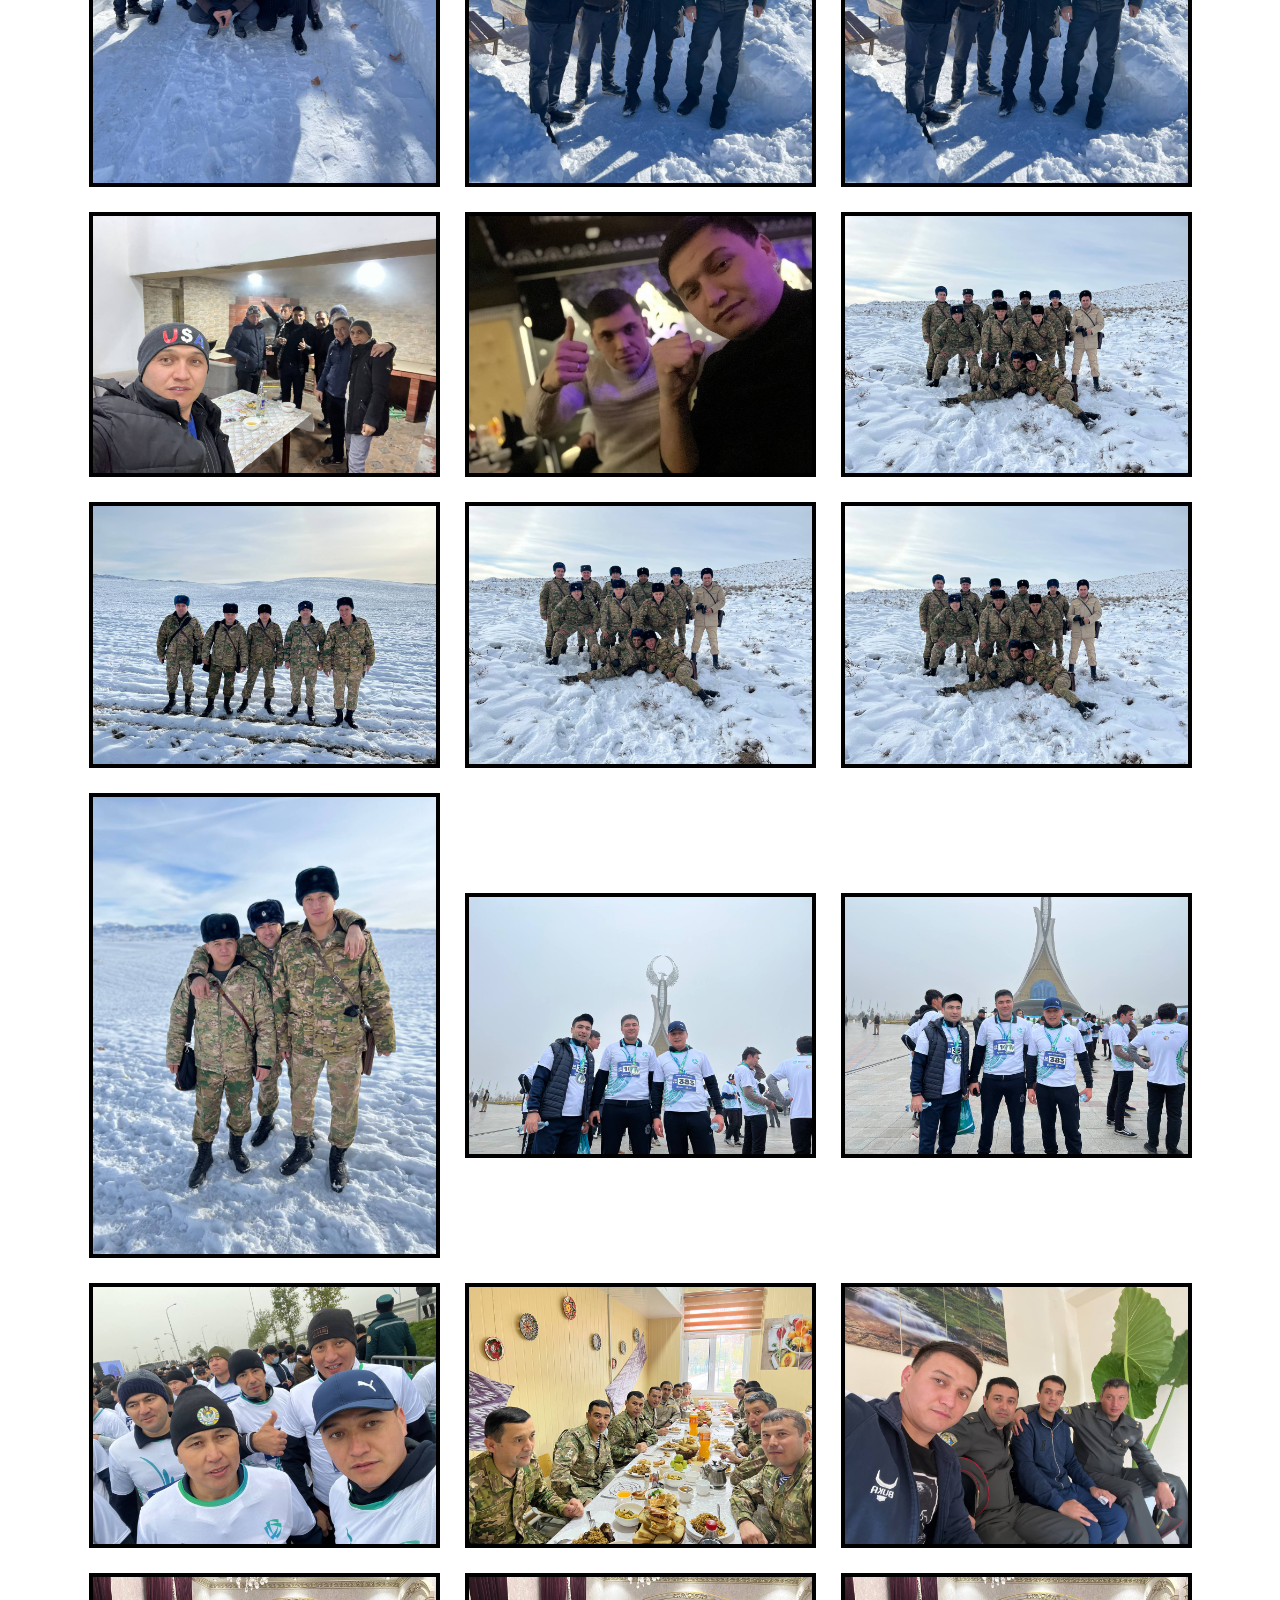
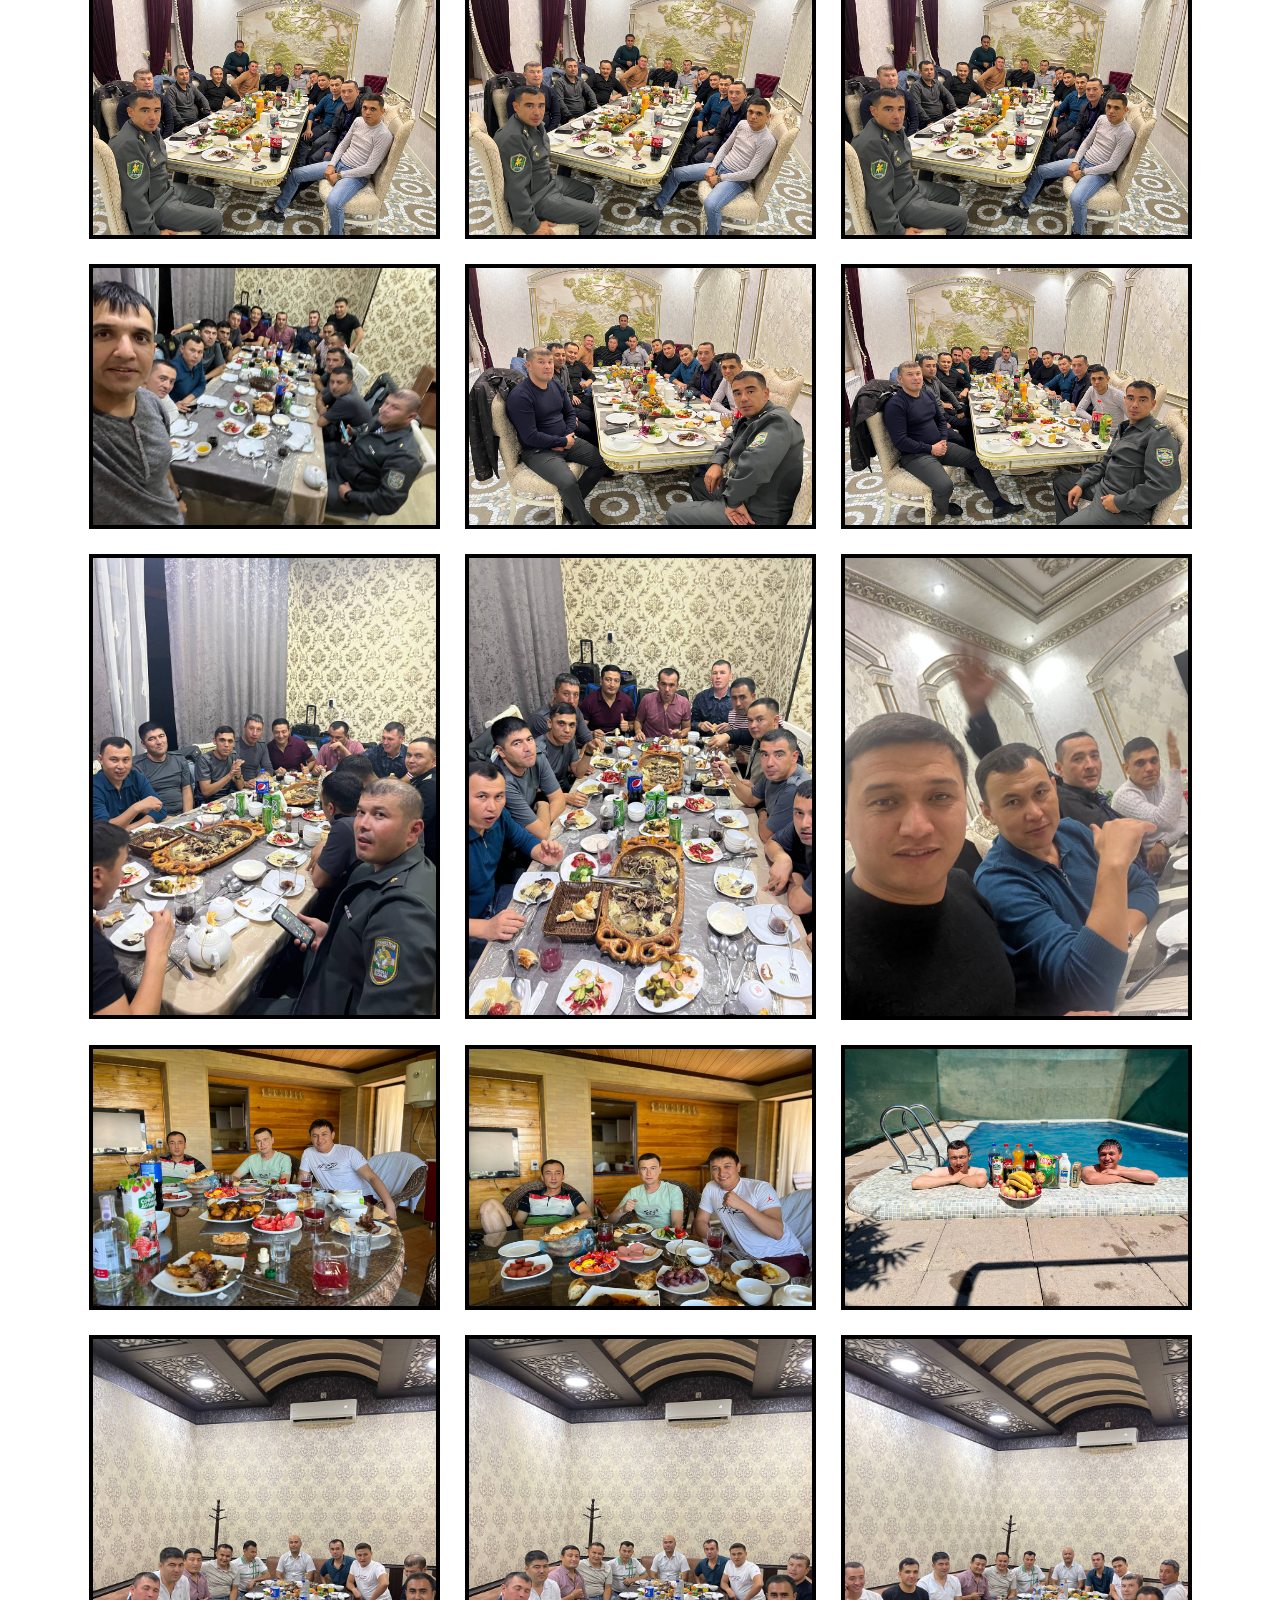
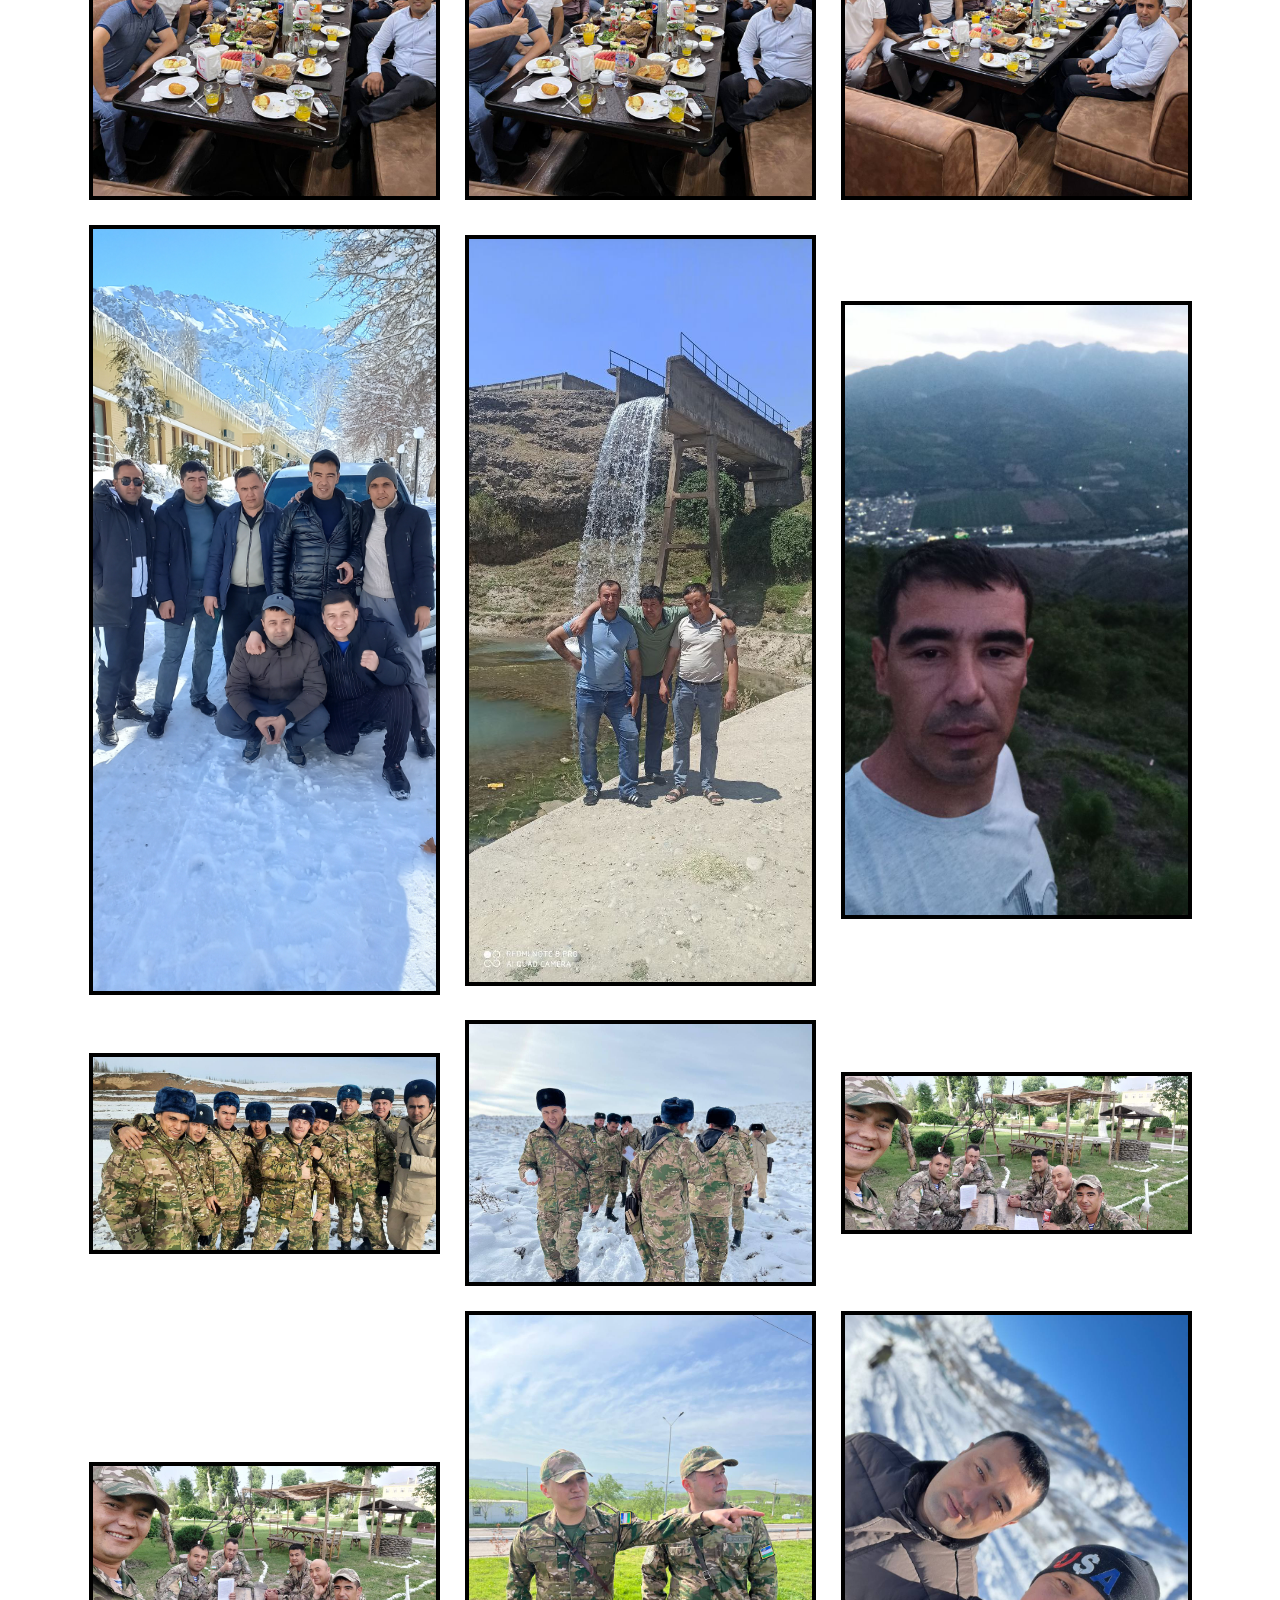
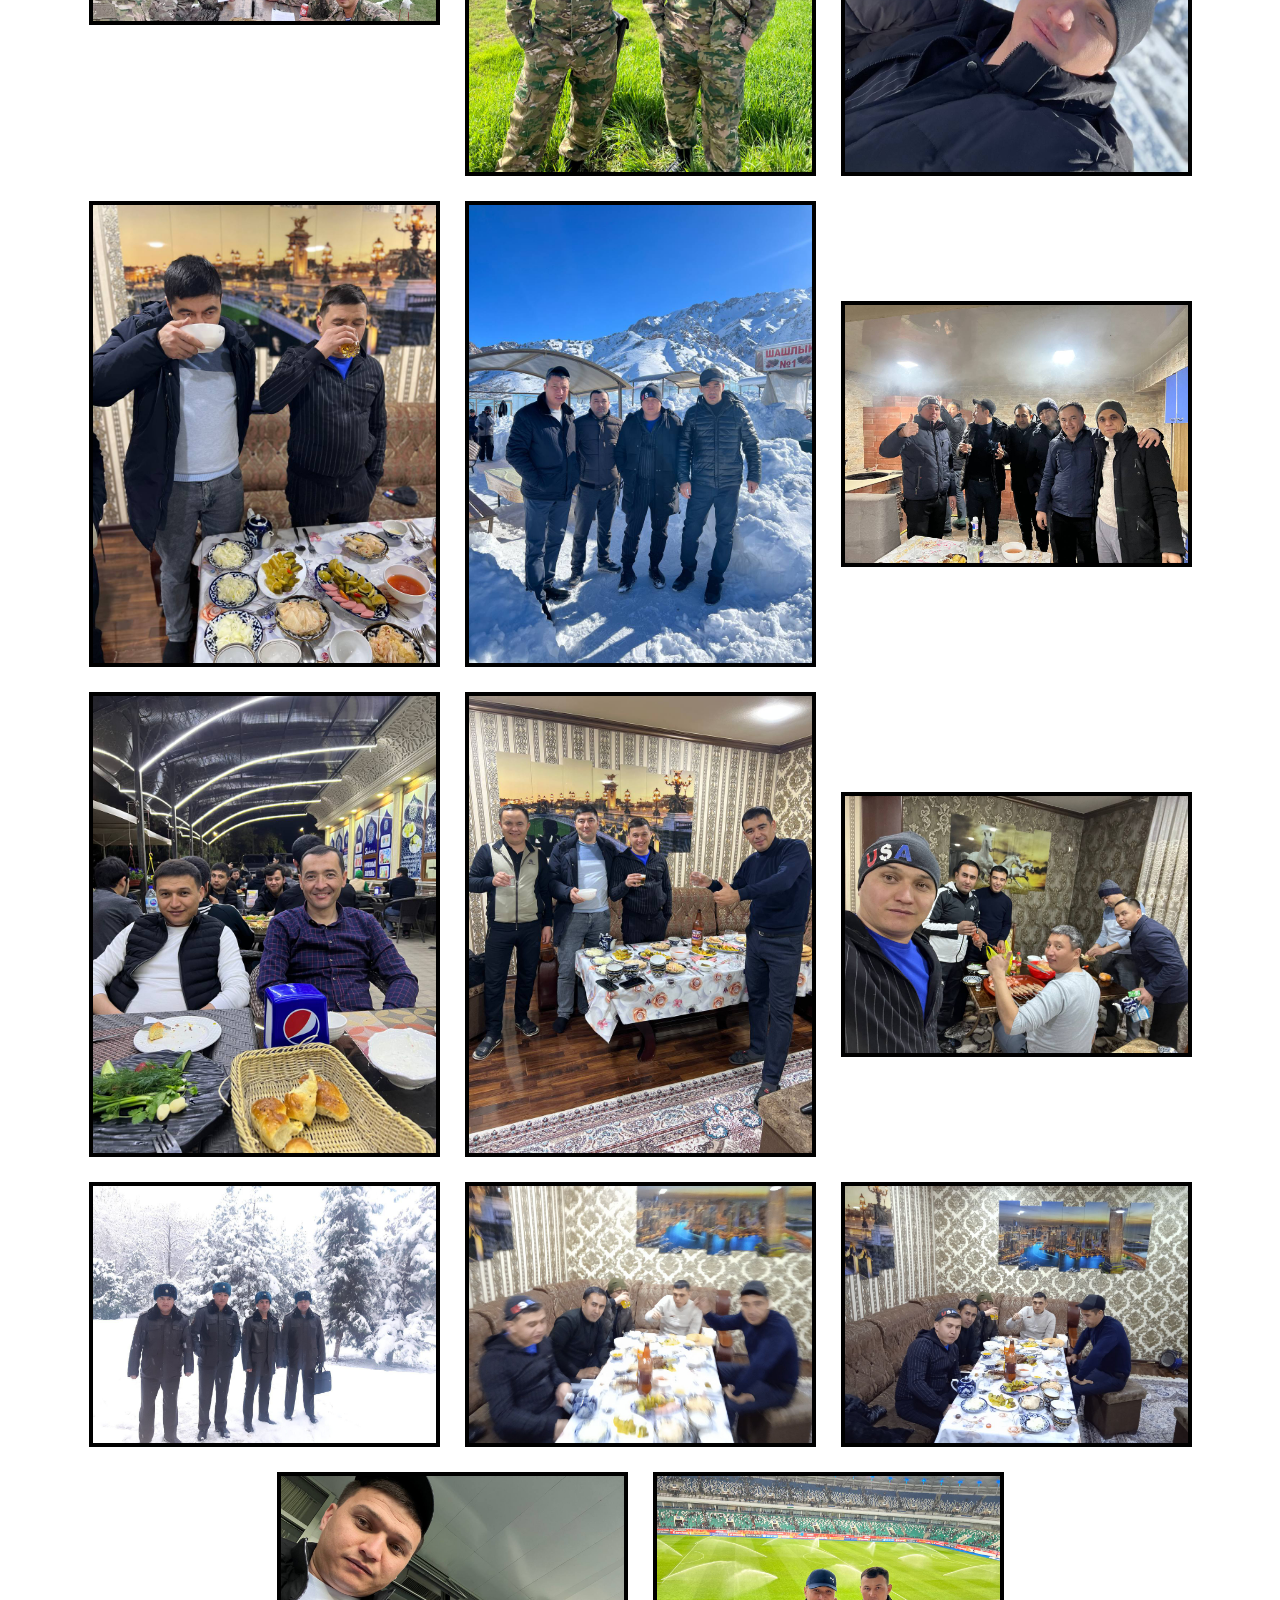
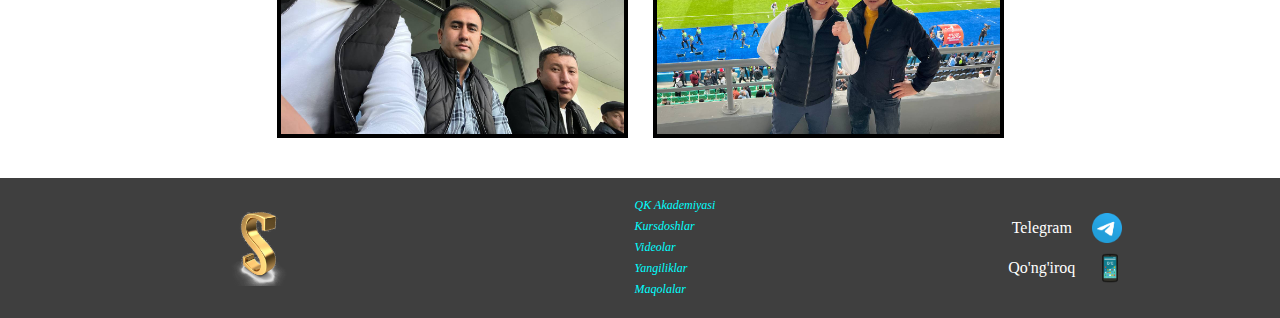
==== commit 189cd7d4: "Kursdoshlani to'ldirdim" ====
--- a/pages/Fotolavha/photo.html
+++ b/pages/Fotolavha/photo.html
@@ -33,7 +33,7 @@
             <a href="../Kursdoshlar/klass.html" class="header__content-link"> Kursdoshlar </a>
           </li>
           <!-- <li class="header__content-item">
-            <!-- <a href="../Fotolavha/photo.html" class="header__content-link"> Fotolavhalar </a> -->
+            <!-- <a href="../Fotolavha/photo.html" class="header__content-link"> Fotolavhalar </a>
           </li> -->
           <li class="header__content-item">
             <a href="../Video/video.html" class="header__content-link"> Videolar </a>
@@ -89,6 +89,64 @@
             <img src="photos/15.jpg" alt="foto" class="main__content-image">
             <img src="photos/12.jpg" alt="foto" class="main__content-image">
             <img src="photos/17.jpg" alt="foto" class="main__content-image">
+            <img src="photos/18.jpg" alt="foto" class="main__content-image">
+            <img src="photos/19.jpg" alt="foto" class="main__content-image">
+            <img src="photos/20.jpg" alt="foto" class="main__content-image">
+            <img src="photos/21.jpg" alt="foto" class="main__content-image">
+            <img src="photos/22.jpg" alt="foto" class="main__content-image">
+            <img src="photos/23.jpg" alt="foto" class="main__content-image">
+            <img src="photos/24.jpg" alt="foto" class="main__content-image">
+            <img src="photos/25.jpg" alt="foto" class="main__content-image">
+            <img src="photos/26.jpg" alt="foto" class="main__content-image">
+            <img src="photos/27.jpg" alt="foto" class="main__content-image">
+            <img src="photos/28.jpg" alt="foto" class="main__content-image">
+            <img src="photos/29.jpg" alt="foto" class="main__content-image">
+            <img src="photos/30.jpg" alt="foto" class="main__content-image">
+            <img src="photos/31.jpg" alt="foto" class="main__content-image">
+            <img src="photos/32.jpg" alt="foto" class="main__content-image">
+            <img src="photos/33.jpg" alt="foto" class="main__content-image">
+            <img src="photos/34.jpg" alt="foto" class="main__content-image">
+            <img src="photos/35.jpg" alt="foto" class="main__content-image">
+            <img src="photos/36.jpg" alt="foto" class="main__content-image">
+            <img src="photos/37.jpg" alt="foto" class="main__content-image">
+            <img src="photos/38.jpg" alt="foto" class="main__content-image">
+            <img src="photos/39.jpg" alt="foto" class="main__content-image">
+            <img src="photos/40.jpg" alt="foto" class="main__content-image">
+            <img src="photos/41.jpg" alt="foto" class="main__content-image">
+            <img src="photos/42.jpg" alt="foto" class="main__content-image">
+            <img src="photos/43.jpg" alt="foto" class="main__content-image">
+            <img src="photos/44.jpg" alt="foto" class="main__content-image">
+            <img src="photos/45.jpg" alt="foto" class="main__content-image">
+            <img src="photos/46.jpg" alt="foto" class="main__content-image">
+            <img src="photos/47.jpg" alt="foto" class="main__content-image">
+            <img src="photos/48.jpg" alt="foto" class="main__content-image">
+            <img src="photos/49.jpg" alt="foto" class="main__content-image">
+            <img src="photos/50.jpg" alt="foto" class="main__content-image">
+            <img src="photos/51.jpg" alt="foto" class="main__content-image">
+            <img src="photos/52.jpg" alt="foto" class="main__content-image">
+            <img src="photos/53.jpg" alt="foto" class="main__content-image">
+            <img src="photos/54.jpg" alt="foto" class="main__content-image">
+            <img src="photos/55.jpg" alt="foto" class="main__content-image">
+            <img src="photos/56.jpg" alt="foto" class="main__content-image">
+            <img src="photos/57.jpg" alt="foto" class="main__content-image">
+            <img src="photos/58.jpg" alt="foto" class="main__content-image">
+            <img src="photos/59.jpg" alt="foto" class="main__content-image">
+            <img src="photos/60.jpg" alt="foto" class="main__content-image">
+            <img src="photos/61.jpg" alt="foto" class="main__content-image">
+            <img src="photos/62.jpg" alt="foto" class="main__content-image">
+            <img src="photos/63.jpg" alt="foto" class="main__content-image">
+            <img src="photos/64.jpg" alt="foto" class="main__content-image">
+            <img src="photos/65.jpg" alt="foto" class="main__content-image">
+            <img src="photos/66.jpg" alt="foto" class="main__content-image">
+            <img src="photos/67.jpg" alt="foto" class="main__content-image">
+            <img src="photos/68.jpg" alt="foto" class="main__content-image">
+            <img src="photos/69.jpg" alt="foto" class="main__content-image">
+            <img src="photos/70.jpg" alt="foto" class="main__content-image">
+            <img src="photos/71.jpg" alt="foto" class="main__content-image">
+            <img src="photos/72.jpg" alt="foto" class="main__content-image">
+            <img src="photos/73.jpg" alt="foto" class="main__content-image">
+            <img src="photos/74.jpg" alt="foto" class="main__content-image">
+            <!-- <img src="photos/75.jpg" alt="foto" class="main__content-image"> -->
           </div>
         </div>
       </main>
